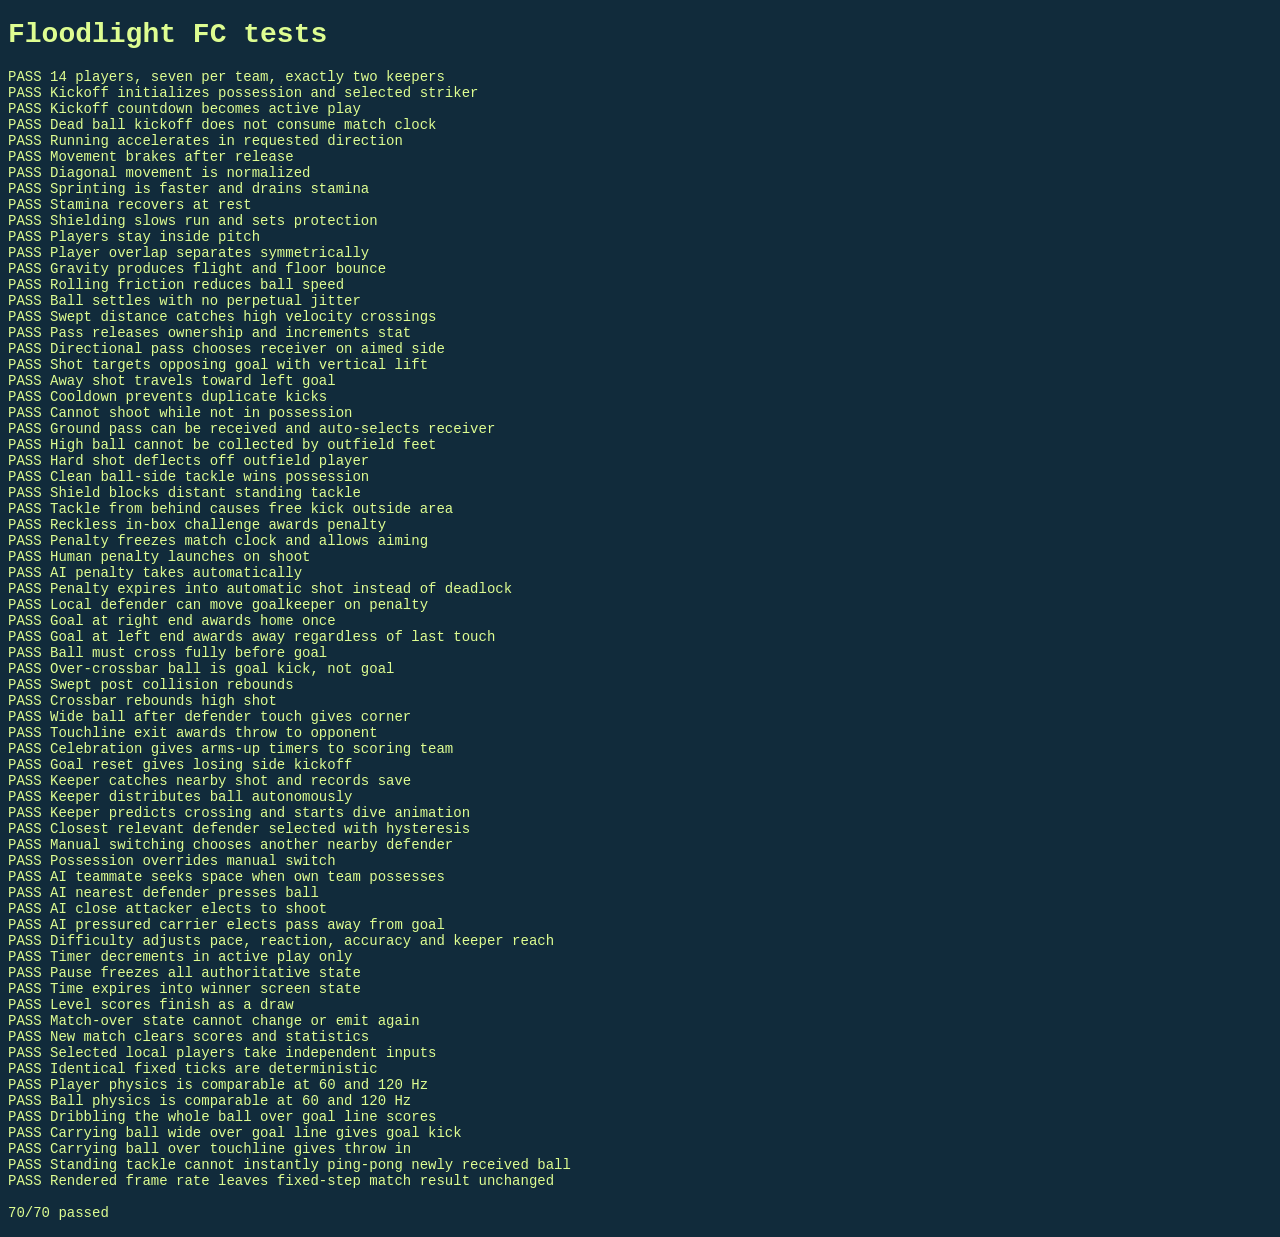
==== tests/index.html @ 2fa266fa "Publish playable Floodlight FC with AI, local two-player and mobile controls" ====
<!doctype html><html lang="en"><meta charset="utf-8"><title>Floodlight FC engine tests</title><link rel="icon" href="data:,"><body style="background:#112b3b;color:#defd91;font:14px monospace"><h1>Floodlight FC tests</h1><pre id="results">Running...</pre><script src="../js/physics.js"></script><script src="../js/ai.js"></script><script src="../js/rules.js"></script><script src="../js/engine.js"></script><script src="engine.test.js"></script></body></html>
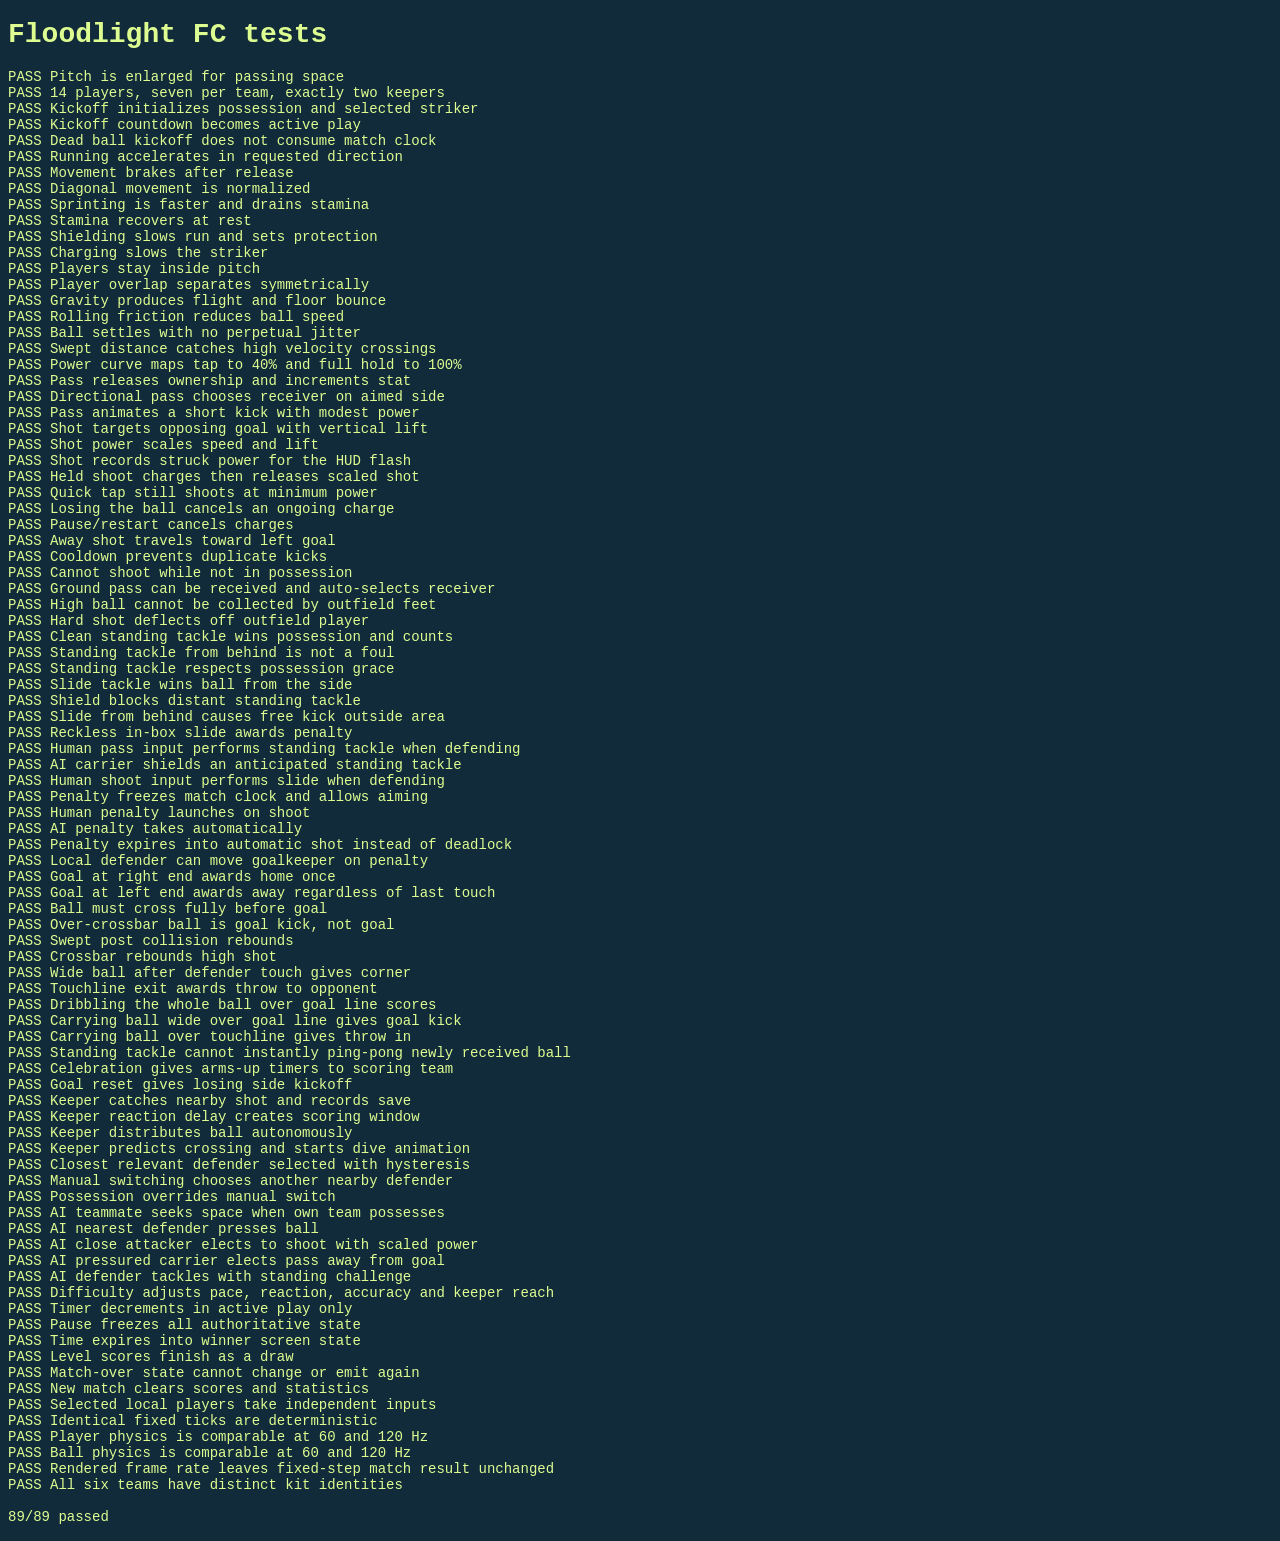
==== commit 8e114f34: "Publish playable Floodlight FC with AI, local two-player and mobile controls" ====
--- a/tests/index.html
+++ b/tests/index.html
@@ -1 +1 @@
-<!doctype html><html lang="en"><meta charset="utf-8"><title>Floodlight FC engine tests</title><link rel="icon" href="data:,"><body style="background:#112b3b;color:#defd91;font:14px monospace"><h1>Floodlight FC tests</h1><pre id="results">Running...</pre><script src="../js/physics.js"></script><script src="../js/ai.js"></script><script src="../js/rules.js"></script><script src="../js/engine.js"></script><script src="engine.test.js"></script></body></html>
+<!doctype html><html lang="en"><meta charset="utf-8"><title>Floodlight FC engine tests</title><link rel="icon" href="data:,"><body style="background:#112b3b;color:#defd91;font:14px monospace"><h1>Floodlight FC tests</h1><pre id="results">Running...</pre><script src="../js/physics.js"></script><script src="../js/ai.js"></script><script src="../js/rules.js"></script><script src="../js/engine.js"></script><script src="../js/renderer.js"></script><script src="engine.test.js"></script></body></html>
